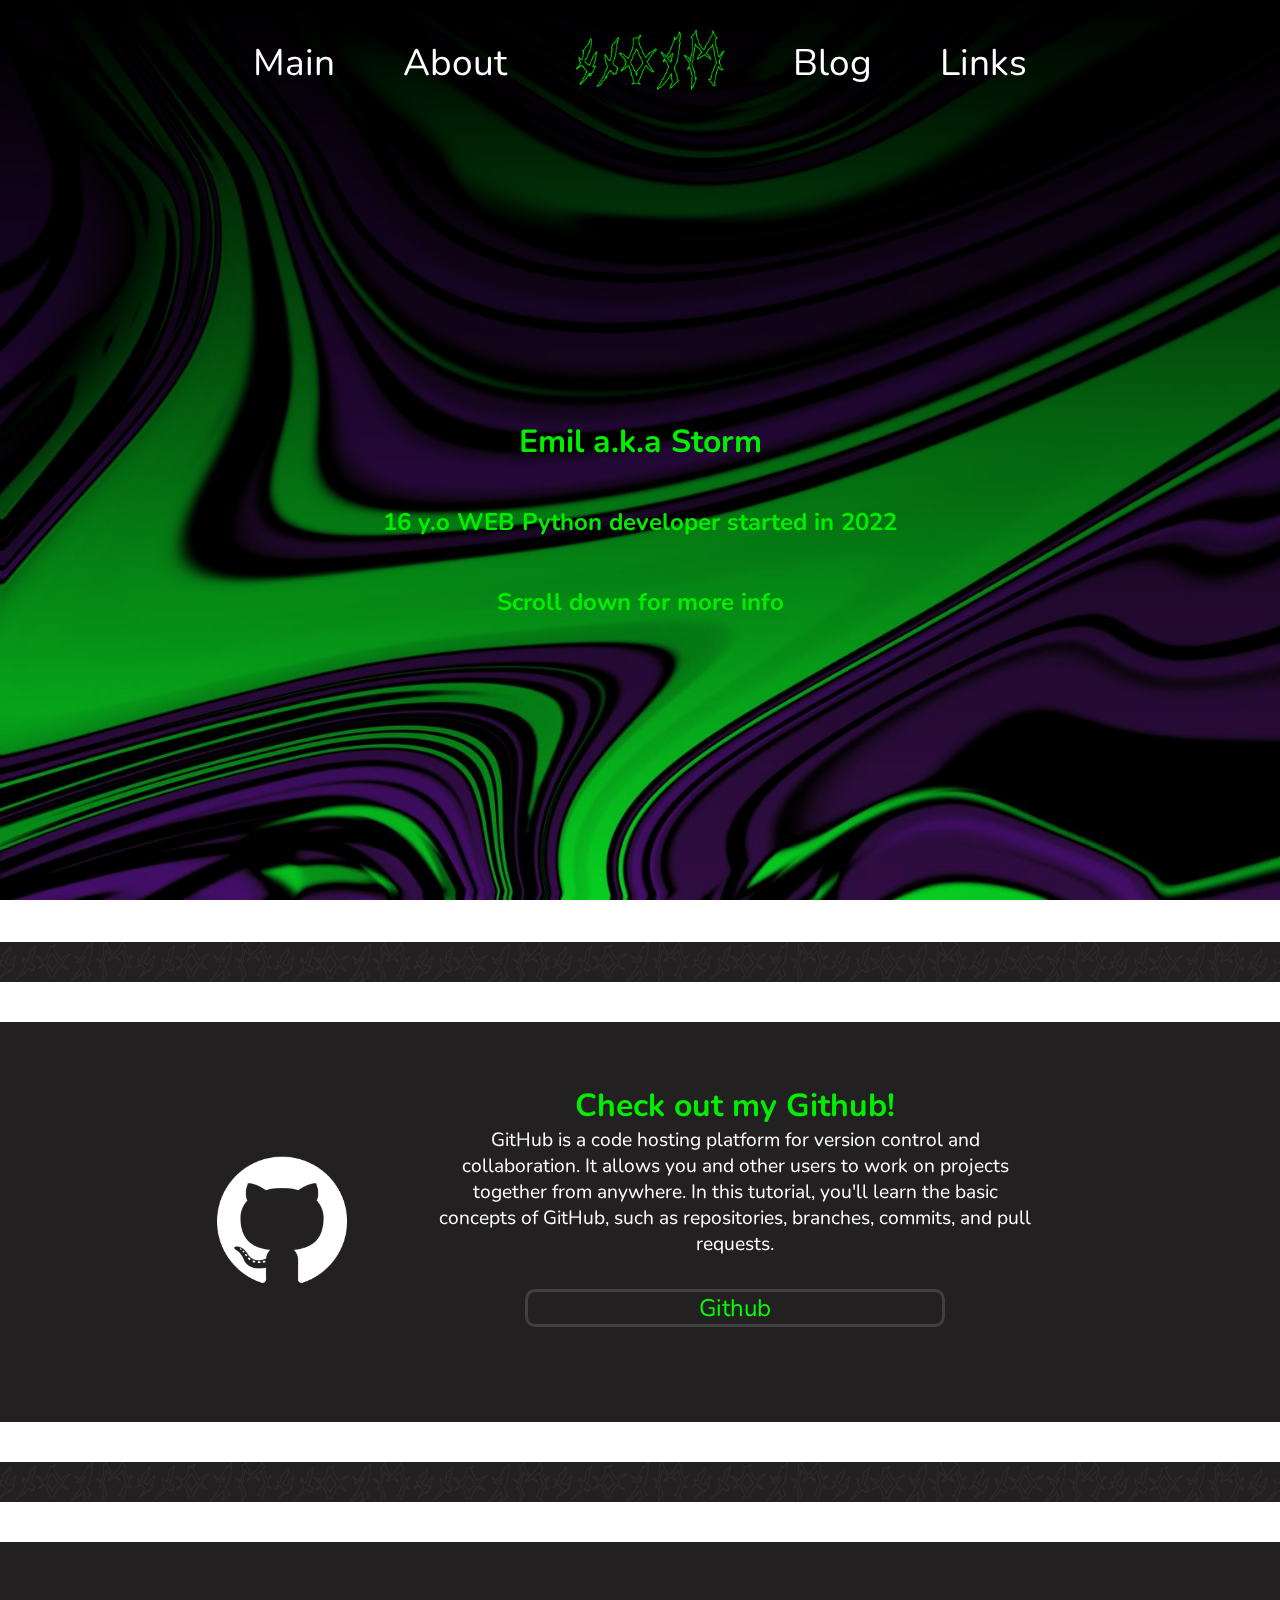
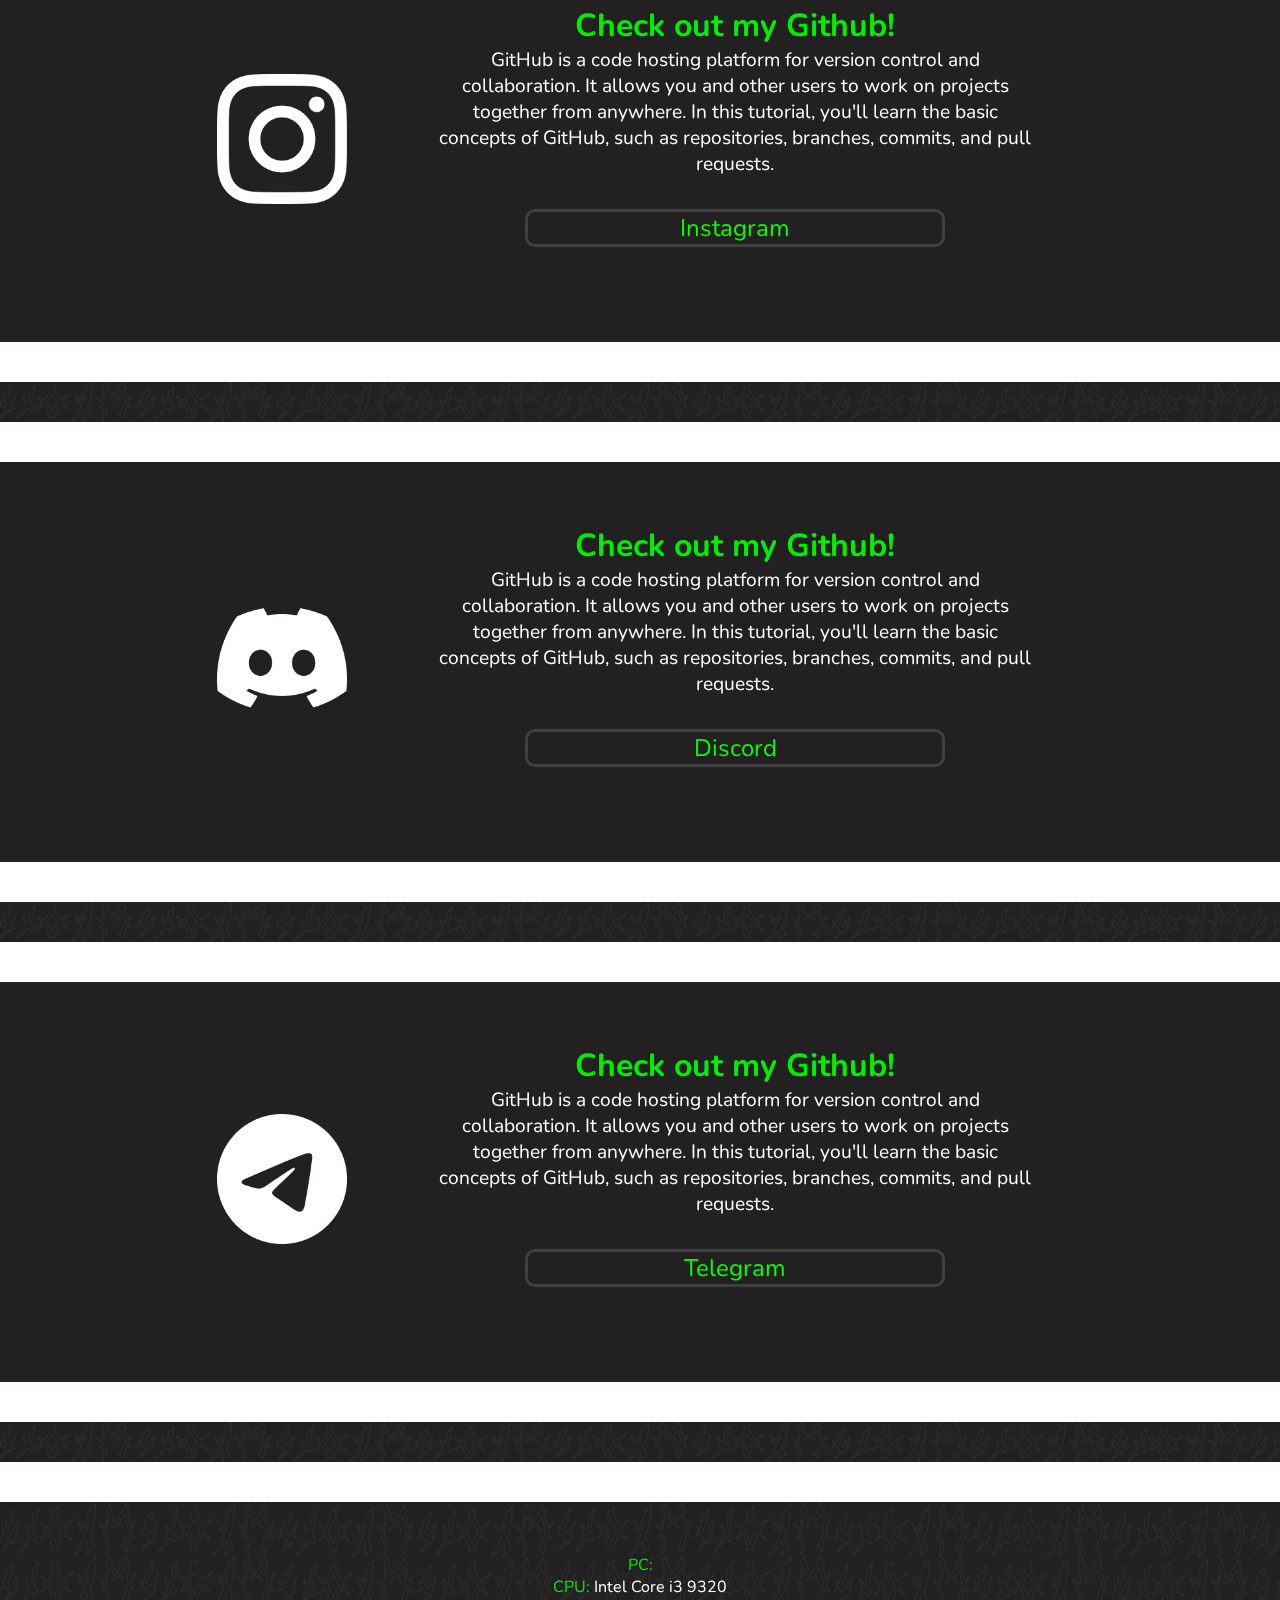
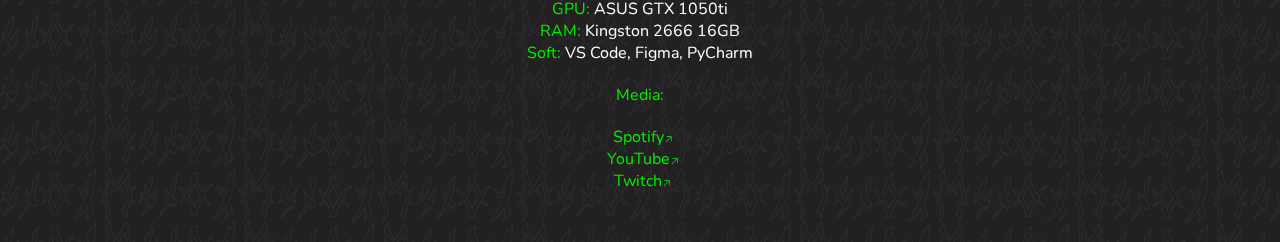
==== MyPage/index.html @ 8d97ed2d "Add files via upload" ====
<!DOCTYPE html>
<html lang="en">
<head>
    <meta charset="UTF-8">
    <meta http-equiv="X-UA-Compatible" content="IE=edge">
    <meta name="viewport" content="width=device-width, initial-scale=1.0">
    <link rel="stylesheet" href="style.css">
    <link rel="preconnect" href="https://fonts.googleapis.com">
    <link rel="preconnect" href="https://fonts.gstatic.com" crossorigin>
    <link href="https://fonts.googleapis.com/css2?family=Nunito:wght@200;300&display=swap" rel="stylesheet">
<title>Storm</title>
</head>
<body class="body">
    <div class="header-bg">
        <img class="bg-img" src="./src/digital-art-abstract-colorful-liquid-modern-covers-background-green-purple-wallpaper-1920x1080_48.jpg" alt="bg">
    </div>
    <div class="container">
        <nav class="nav-bar">
            <ul class="ul">
                <li><a id="nav-btn1" href="#"><span id="txt1">Main</span></a></li>
                <li><a id="nav-btn1" href="#"><span id="txt1">About</span></a></li>
                <li><a href="#" id="logo"><img src="./src/storm.png"></a></li>
                <li><a id="nav-btn2" href="#"><span id="txt2">Blog</span></a></li>
                <li><a id="nav-btn2" href="#"><span id="txt2">Links</span></a></li>
            </ul>
        </nav>
        <div class="heading-text">
            <h1>Emil a.k.a Storm</h1>
            <h2>16 y.o WEB Python developer started in 2022<br>Scroll down for more info</h2>
        </div>
    </div>
    <div class="slicer">
        
    </div>
    <div class="card">
        <div class="card-container">
            <div class="card-img">
                <img src="./src/ghwhite200.png">
            </div>
            <div class="text-and-button">
                <div class="card1-txt">
                    <h1 id="card1-header">Check out my Github!</h1>
                    <p id="card1-p">GitHub is a code hosting platform for version control and collaboration. It allows you and other users to work on projects together from anywhere. In this tutorial, you'll learn the basic concepts of GitHub, such as repositories, branches, commits, and pull requests.</p>
                    <a class="card1-button" href="#">Github</a>
                </div>
                
            </div>

        </div>
    </div>
    <div class="slicer">
        
    </div>
    <div class="card">
        <div class="card-container">
            <div class="card-img">
                <img src="./src/igwhite200.png">
            </div>
            <div class="text-and-button">
                <div class="card1-txt">
                    <h1 id="card1-header">Check out my Github!</h1>
                    <p id="card1-p">GitHub is a code hosting platform for version control and collaboration. It allows you and other users to work on projects together from anywhere. In this tutorial, you'll learn the basic concepts of GitHub, such as repositories, branches, commits, and pull requests.</p>
                    <a class="card1-button" href="#">Instagram</a>
                </div>
                
            </div>

        </div>
    </div>
    <div class="slicer">
        
    </div>
    <div class="card">
        <div class="card-container">
            <div class="card-img">
                <img src="./src/Discord - Negative.png">
            </div>
            <div class="text-and-button">
                <div class="card1-txt">
                    <h1 id="card1-header">Check out my Github!</h1>
                    <p id="card1-p">GitHub is a code hosting platform for version control and collaboration. It allows you and other users to work on projects together from anywhere. In this tutorial, you'll learn the basic concepts of GitHub, such as repositories, branches, commits, and pull requests.</p>
                    <a class="card1-button" href="#">Discord</a>
                </div>
                
            </div>

        </div>
    </div>
    <div class="slicer">
        
    </div>
    <div class="card">
        <div class="card-container">
            <div class="card-img">
                <img src="./src/tgwhite200.png">
            </div>
            <div class="text-and-button">
                <div class="card1-txt">
                    <h1 id="card1-header">Check out my Github!</h1>
                    <p id="card1-p">GitHub is a code hosting platform for version control and collaboration. It allows you and other users to work on projects together from anywhere. In this tutorial, you'll learn the basic concepts of GitHub, such as repositories, branches, commits, and pull requests.</p>
                    <a class="card1-button" href="#">Telegram</a>
                </div>
                
            </div>

        </div>
    </div>
    <div class="slicer">
        
    </div>
    <footer class="footer">
        <div class="block1">
        <p class="footer-text">
            <span class="spec">PC:</span><br><span class="spec">CPU: </span>Intel Core i3 9320<br><span class="spec">GPU: </span>ASUS GTX 1050ti<br>
            <span class="spec">RAM: </span>Kingston 2666 16GB<br><span class="spec">Soft: </span>VS Code, Figma, PyCharm
        </p>
        </div>
        <div class="block2">
            <span class="spec">Media:</span><br><p class="footer-text"><a href="#">Spotify<span><img src="./src/arrow-down.svg" class="arr"></span></a><br><a href="#">YouTube<span><img src="./src/arrow-down.svg" class="arr"></span></a><br><a href="#">Twitch<span><img src="./src/arrow-down.svg" class="arr"></span></a></p>
        </div>
    </footer>
    
</body>
</html>
---- MyPage/style.css ----
*{
    padding: 0;
    margin: 0;
    box-sizing: border-box;
}
a {
    text-decoration: none;
    position: relative;
}
ul,
ol,
li {
    list-style: none;
    
}
.container {
    margin: 0 auto;
    max-width: 1440px;

}
.nav-bar {
    min-height: 80px;
    display: flex;
    justify-content: space-between;
    padding: 14px;
    margin-left: 8px;
    margin-right: 8px;
    
}
#logo img {
    display: inline-block;
    transform: translateY(25%);
    width: 150px;
}
#nav-btn1 {
    color: white;
    font-family: 'Nunito';
    font-size: 37px;
}
#nav-btn2 {
    color: white;
    font-family: 'Nunito';
    font-size: 37px;
}
ul li {
    display: inline-block;
    margin-left: 32px;
    margin-right: 32px;
}

#txt1:hover {
    transition: 0.5s;
    color: #00ee00;

}
.ul {
    margin: 0 auto;
}
#txt2:hover{
    transition-duration: 0.5ms;
    color: #00ee00;
}


#nav-btn1:after {
    content: "";
    position: absolute;
    background: rgb(7, 190, 0);
    height: 4px;
    border-radius: 10px;
    width: 0%;
    left: 0;
    bottom: -3px;
    transition: 0.3s;
}
#nav-btn2:after {
    content: "";
    position: absolute;
    background:#00ee00;
    height: 4px;
    border-radius: 10px;
    width: 0%;
    left: 0;
    bottom: -3px;
    transition: 0.3s;
}

#nav-btn1:hover:after {
    width: 100%;
}



#nav-btn2:hover:after {
    width: 100%;
}
  
.header-bg:after {
    position: absolute;
    content: '';
    width: 100%;
    height: 100%;
    top: 0; left: 0;
    background: linear-gradient(rgba(0, 0, 0, 1), rgba(255, 255, 255, 0));
    z-index: -1;
}
.bg-img {
    top: 0;
    left: 0;
    position: fixed;
    min-width: 100%;
    height: 100%;
    z-index: -1;
}
.card {
    background-color: rgb(34, 32, 32);
    font-family: 'Nunito';
    color: #fff;
    background-size: auto;
    text-align: center;
}
.card1-button {
    width: 70%;
    height: auto;
    display:block;
    margin: 0 auto;
    text-align: center;
    border-radius: 10px;
    font-family: 'Nunito';
    font-size: 1.5em;
    color: rgba(5, 254, 0, 1);
    z-index: 10;
    border: 3px solid;
    border-color: #404040;
}

.card1-button::before {
    background: #404040;
    border-radius: 10px;
    content: "";
    position: absolute;
    top: 50%;
    left: 50%;
    transform: translate(-50%,-50%);
    transition: all 0.6s ease;
    width: 0%;
    height: 105%;
    z-index: -1;
}
.card1-button:hover::before {
    width: 102%;
}

.card-container {
    min-height: 400px;
    margin: 0 auto;
    text-align: center;
    display:flex;
    padding: 32px;
    max-width: 1440px
}
#card1-p {
    margin-bottom: 32px;
    font-size: larger;
}

.heading-text {
    color: #00ee00;
    font-family: "Nunito";
    text-align: center;
    margin: 300px 0 300px 0;
    line-height: 500%;
}


.card-img img {

    width: 130px;

}
#card1-header {
    color: #00ee00;
}

.card-img {
    margin-top: auto;
    margin-bottom: auto;
    margin-left: 30px;
    margin-right: 30px;
}
.card1-txt {
    max-width: 600px;
}
.text-and-button {
    padding-top: 30px;
    margin: 0 auto;
}
/*-------------------------------------------------------- card2 */
.footer {
    position: absolute;
    width: 100%;
    height: 340px;
    background-image: url(./src/footer.png);
    color: white;
    font-family: "Nunito";
    text-align: center;
    flex: 0 0 auto;
    display: inline-block;
    justify-content: space-between;
    padding: 32px;
}
.footer a {
    color: #00ee00;
}
.footer a:hover {
    transition: 0.6s;
    color: #ee009f;

}
.footer-text {
    padding: 20px;
}
.spec {
    color: #00ee00;
}
.slicer {
    background-image: url(./src/slicer.png);
    width: 100%;
    height: 40px;
    margin: 40px 0 40px 0;
}
.arr  {
    transform: translateX(-20%) translateY(34%);
    width: 16px;
}
 
.block2 p {
    transform: translateX(0.5%);
}















.body_about {
    background-color: #242222;
}
/*-------------------------------------------------------- card2 */


@media (max-width: 1440px){
    .container{
        max-width: 970px;
    }
    .card-container{
        max-width: 970px;
    }
}

@media (max-width: 992px){
    .container{
        max-width: 750px;
    }
    .card-container{
        display: inline-block;
    }
    .card-img img {

        width: 50px;
    }
    .card-container{
        max-width: 750px;
    }
}

@media (max-width: 768px){
    .container{
        max-width: none;
    }
    .card-container{
        max-width: none;
    }

}
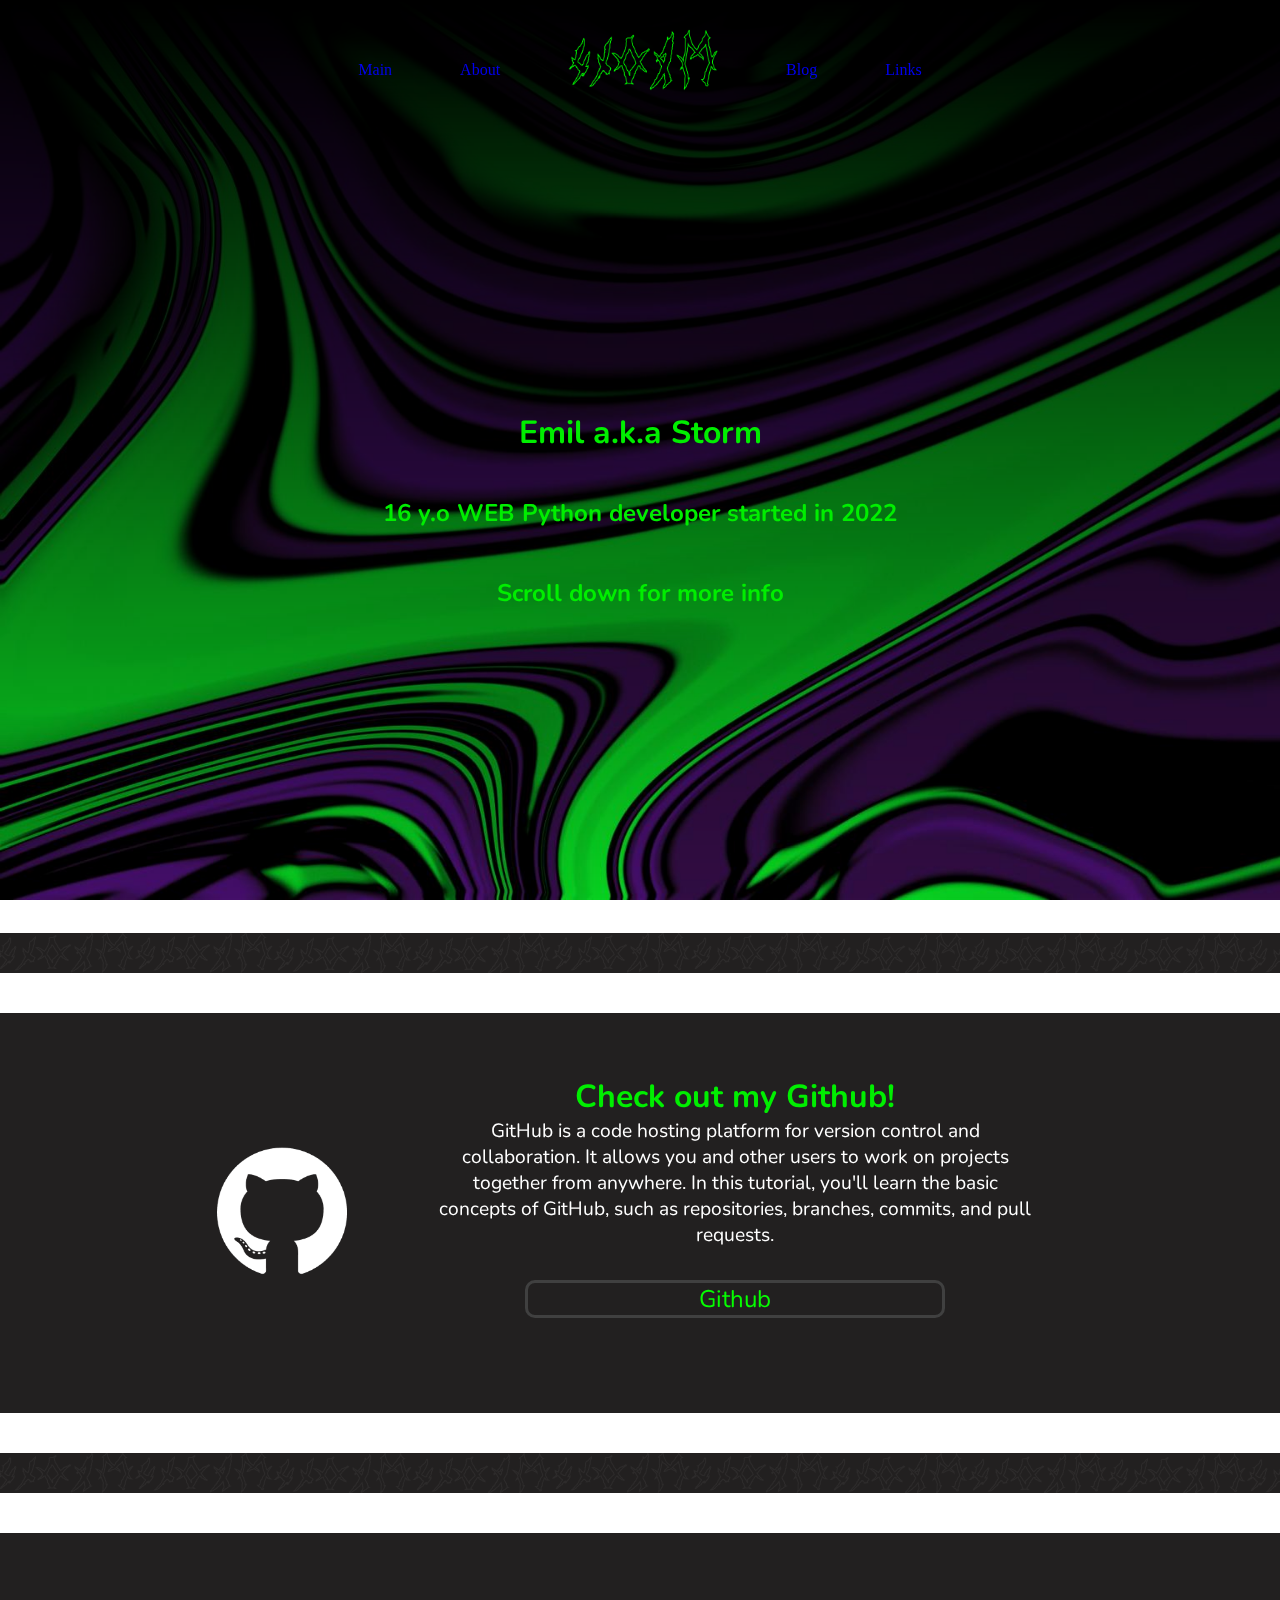
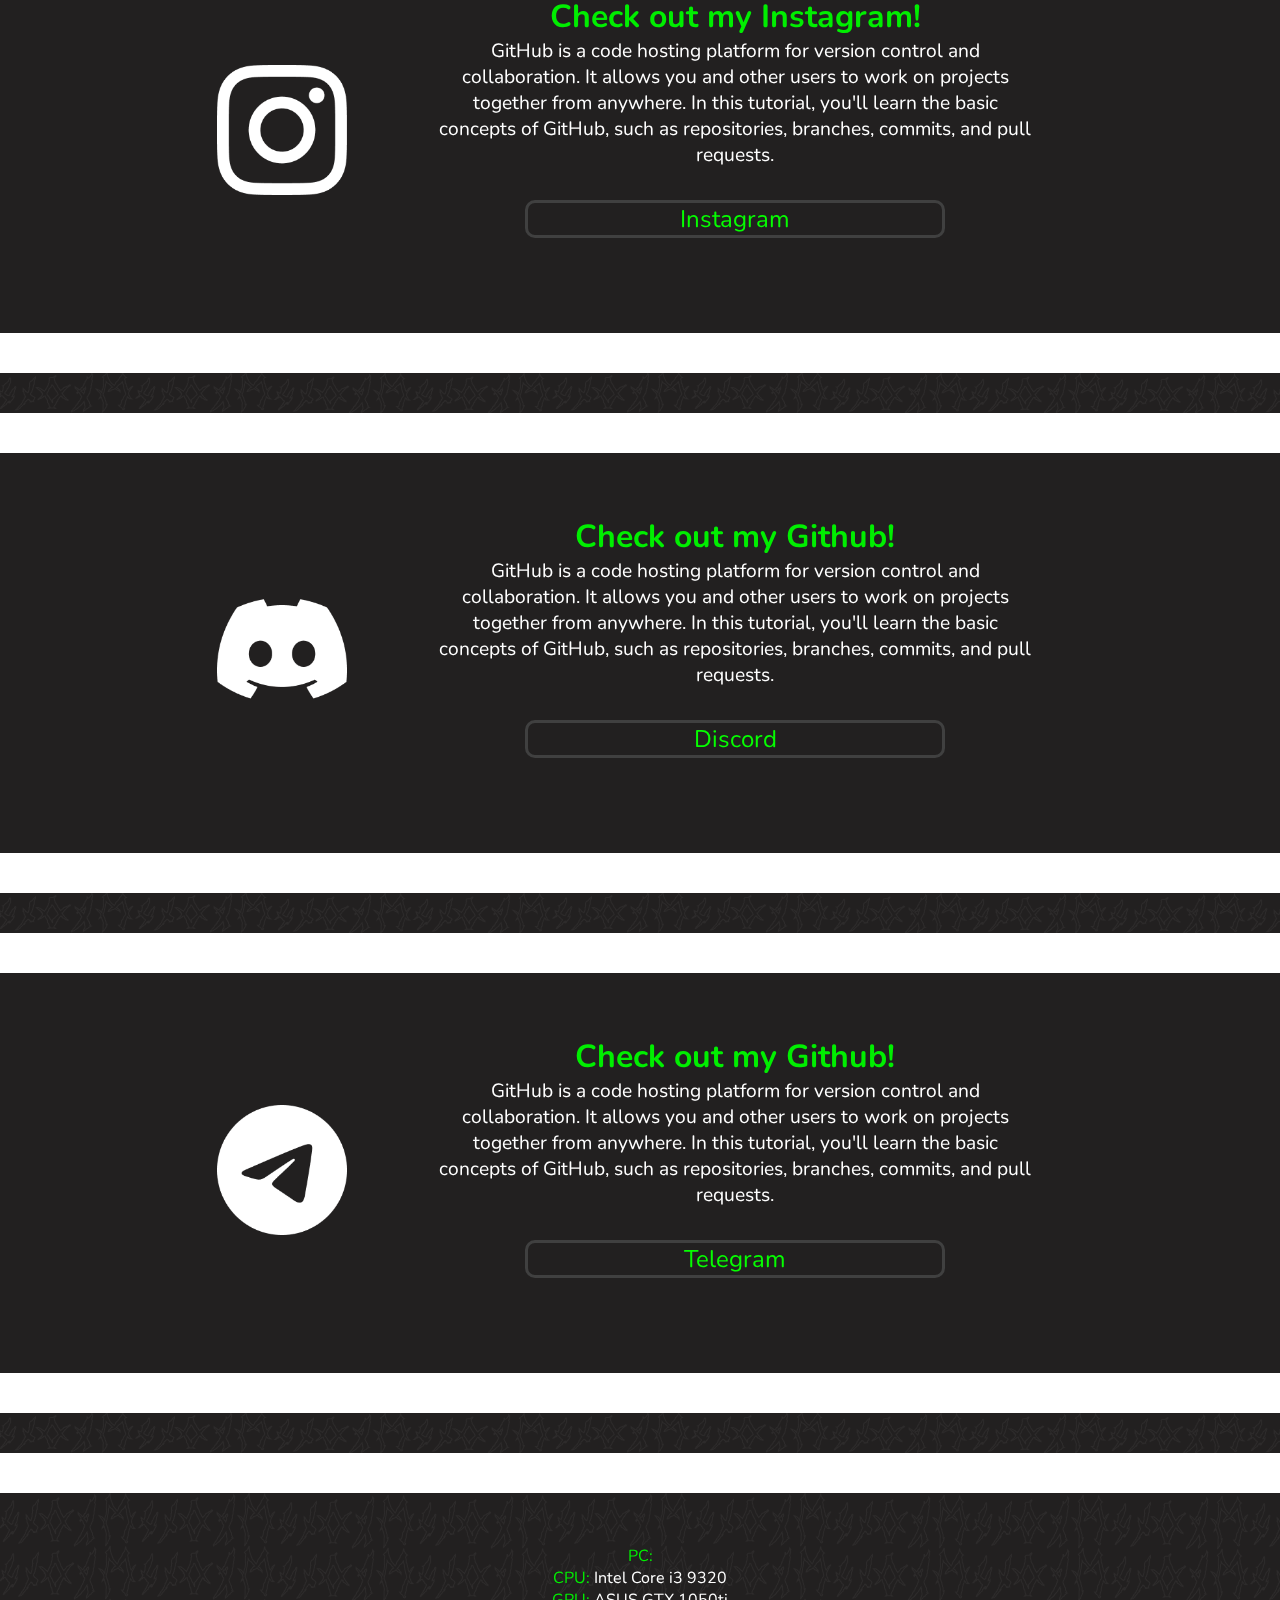
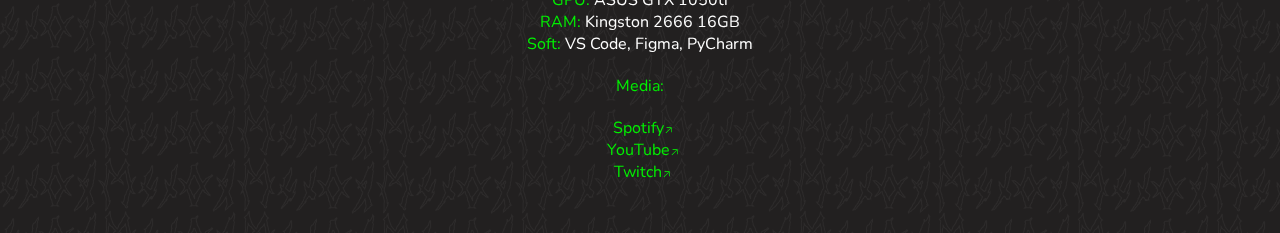
==== commit d8a22c65: "Update index.html" ====
--- a/MyPage/index.html
+++ b/MyPage/index.html
@@ -8,6 +8,7 @@
     <link rel="preconnect" href="https://fonts.googleapis.com">
     <link rel="preconnect" href="https://fonts.gstatic.com" crossorigin>
     <link href="https://fonts.googleapis.com/css2?family=Nunito:wght@200;300&display=swap" rel="stylesheet">
+    <link rel="icon" type="image/x-icon" href="./src/iconSTORM.png">
 <title>Storm</title>
 </head>
 <body class="body">
@@ -17,11 +18,11 @@
     <div class="container">
         <nav class="nav-bar">
             <ul class="ul">
-                <li><a id="nav-btn1" href="#"><span id="txt1">Main</span></a></li>
-                <li><a id="nav-btn1" href="#"><span id="txt1">About</span></a></li>
+                <li><a id="nav-btn" href="#">Main</a></li>
+                <li><a id="nav-btn" href="#">About</a></li>
                 <li><a href="#" id="logo"><img src="./src/storm.png"></a></li>
-                <li><a id="nav-btn2" href="#"><span id="txt2">Blog</span></a></li>
-                <li><a id="nav-btn2" href="#"><span id="txt2">Links</span></a></li>
+                <li><a id="nav-btn" href="#">Blog</a></li>
+                <li><a id="nav-btn" href="#">Links</a></li>
             </ul>
         </nav>
         <div class="heading-text">
@@ -41,7 +42,7 @@
                 <div class="card1-txt">
                     <h1 id="card1-header">Check out my Github!</h1>
                     <p id="card1-p">GitHub is a code hosting platform for version control and collaboration. It allows you and other users to work on projects together from anywhere. In this tutorial, you'll learn the basic concepts of GitHub, such as repositories, branches, commits, and pull requests.</p>
-                    <a class="card1-button" href="#">Github</a>
+                    <a class="card1-button" href="https://github.com/StormHAHA">Github</a>
                 </div>
                 
             </div>
@@ -58,9 +59,9 @@
             </div>
             <div class="text-and-button">
                 <div class="card1-txt">
-                    <h1 id="card1-header">Check out my Github!</h1>
+                    <h1 id="card1-header">Check out my Instagram!</h1>
                     <p id="card1-p">GitHub is a code hosting platform for version control and collaboration. It allows you and other users to work on projects together from anywhere. In this tutorial, you'll learn the basic concepts of GitHub, such as repositories, branches, commits, and pull requests.</p>
-                    <a class="card1-button" href="#">Instagram</a>
+                    <a class="card1-button" href="https://www.instagram.com/look_at_me_storm/">Instagram</a>
                 </div>
                 
             </div>
@@ -79,7 +80,7 @@
                 <div class="card1-txt">
                     <h1 id="card1-header">Check out my Github!</h1>
                     <p id="card1-p">GitHub is a code hosting platform for version control and collaboration. It allows you and other users to work on projects together from anywhere. In this tutorial, you'll learn the basic concepts of GitHub, such as repositories, branches, commits, and pull requests.</p>
-                    <a class="card1-button" href="#">Discord</a>
+                    <a class="card1-button" href="https://discord.gg/NVkdme4rvv">Discord</a>
                 </div>
                 
             </div>
@@ -98,7 +99,7 @@
                 <div class="card1-txt">
                     <h1 id="card1-header">Check out my Github!</h1>
                     <p id="card1-p">GitHub is a code hosting platform for version control and collaboration. It allows you and other users to work on projects together from anywhere. In this tutorial, you'll learn the basic concepts of GitHub, such as repositories, branches, commits, and pull requests.</p>
-                    <a class="card1-button" href="#">Telegram</a>
+                    <a class="card1-button" href="https://t.me/stormison">Telegram</a>
                 </div>
                 
             </div>
@@ -116,9 +117,9 @@
         </p>
         </div>
         <div class="block2">
-            <span class="spec">Media:</span><br><p class="footer-text"><a href="#">Spotify<span><img src="./src/arrow-down.svg" class="arr"></span></a><br><a href="#">YouTube<span><img src="./src/arrow-down.svg" class="arr"></span></a><br><a href="#">Twitch<span><img src="./src/arrow-down.svg" class="arr"></span></a></p>
+            <span class="spec">Media:</span><br><p class="footer-text"><a href="https://open.spotify.com/user/t36ukzs5tkqovjk5t6yfu8smo?si=573deb75eae04fd2">Spotify<span><img src="./src/arrow-down.svg" class="arr"></span></a><br><a href="https://www.youtube.com/channel/UCE9mq6HAkwyzbzgeGUW6D4w">YouTube<span><img src="./src/arrow-down.svg" class="arr"></span></a><br><a href="https://www.twitch.tv/bs10rm">Twitch<span><img src="./src/arrow-down.svg" class="arr"></span></a></p>
         </div>
     </footer>
     
 </body>
-</html>+</html>
